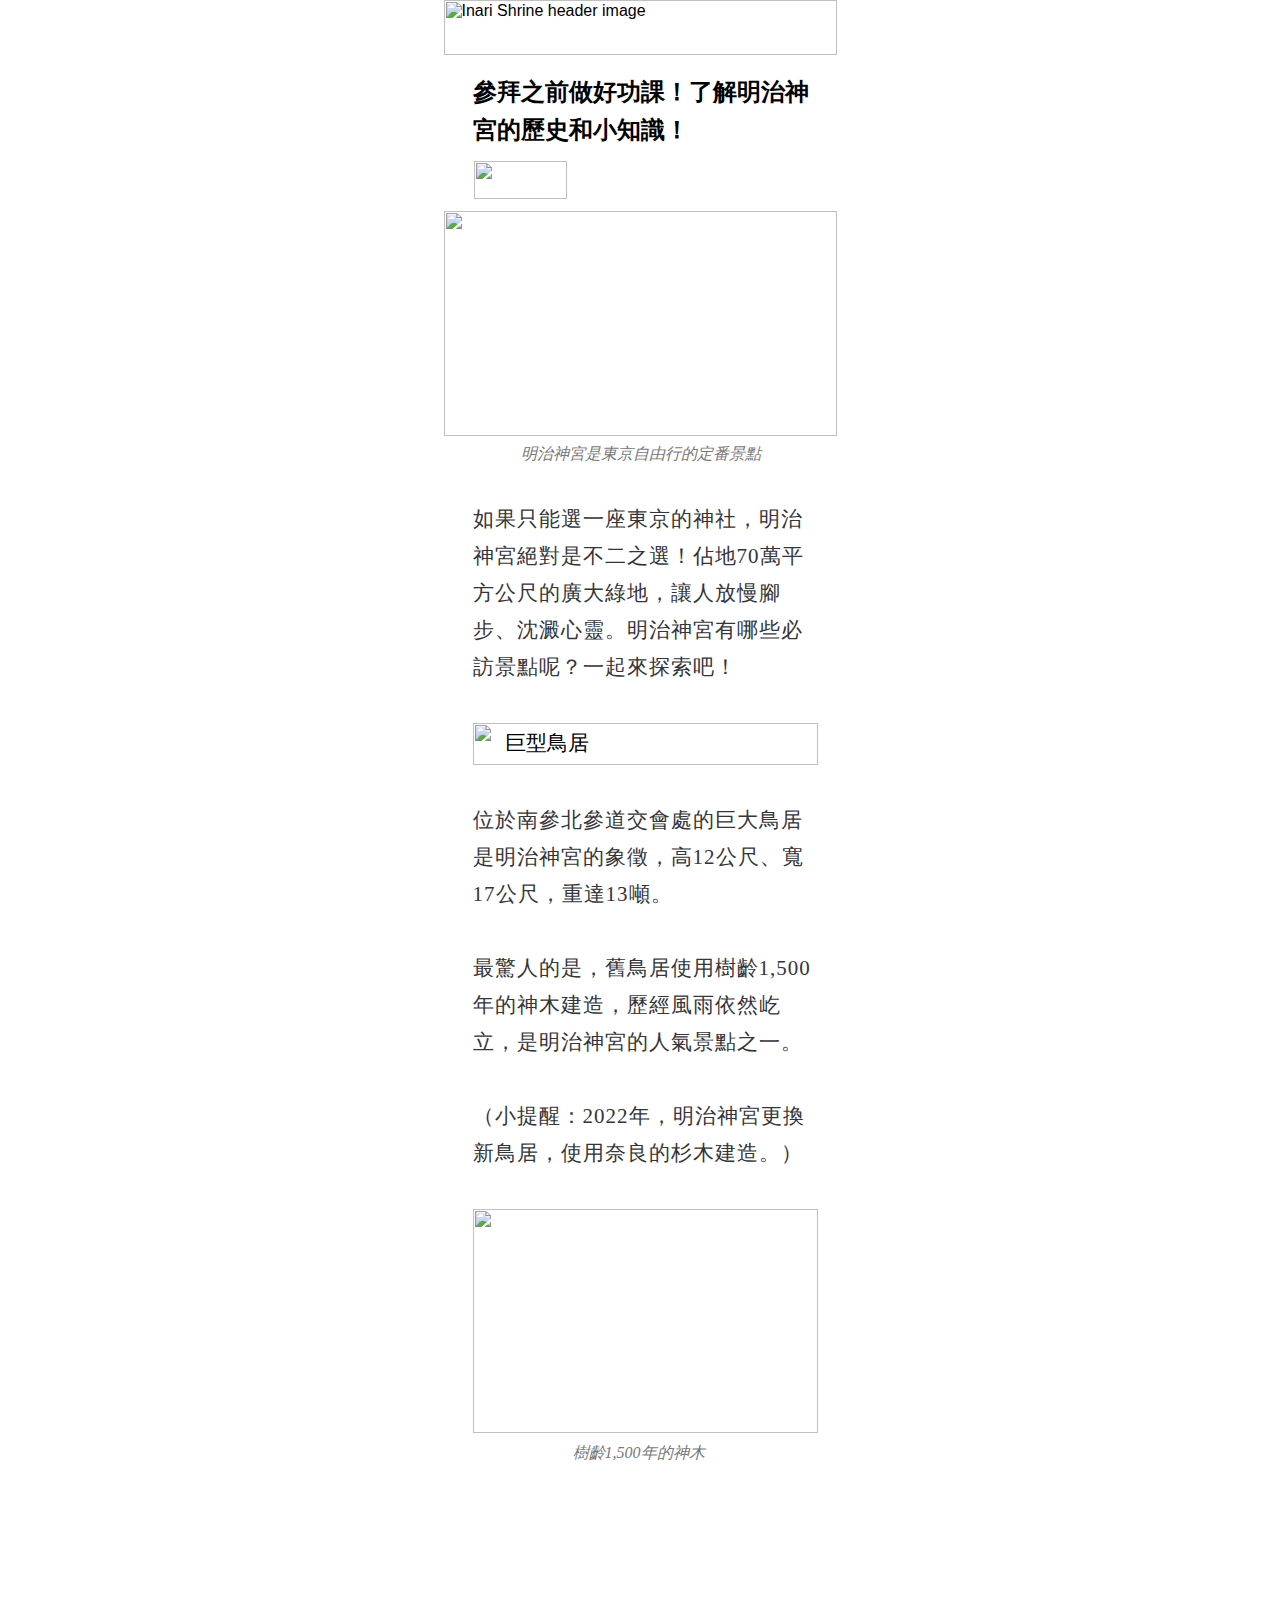
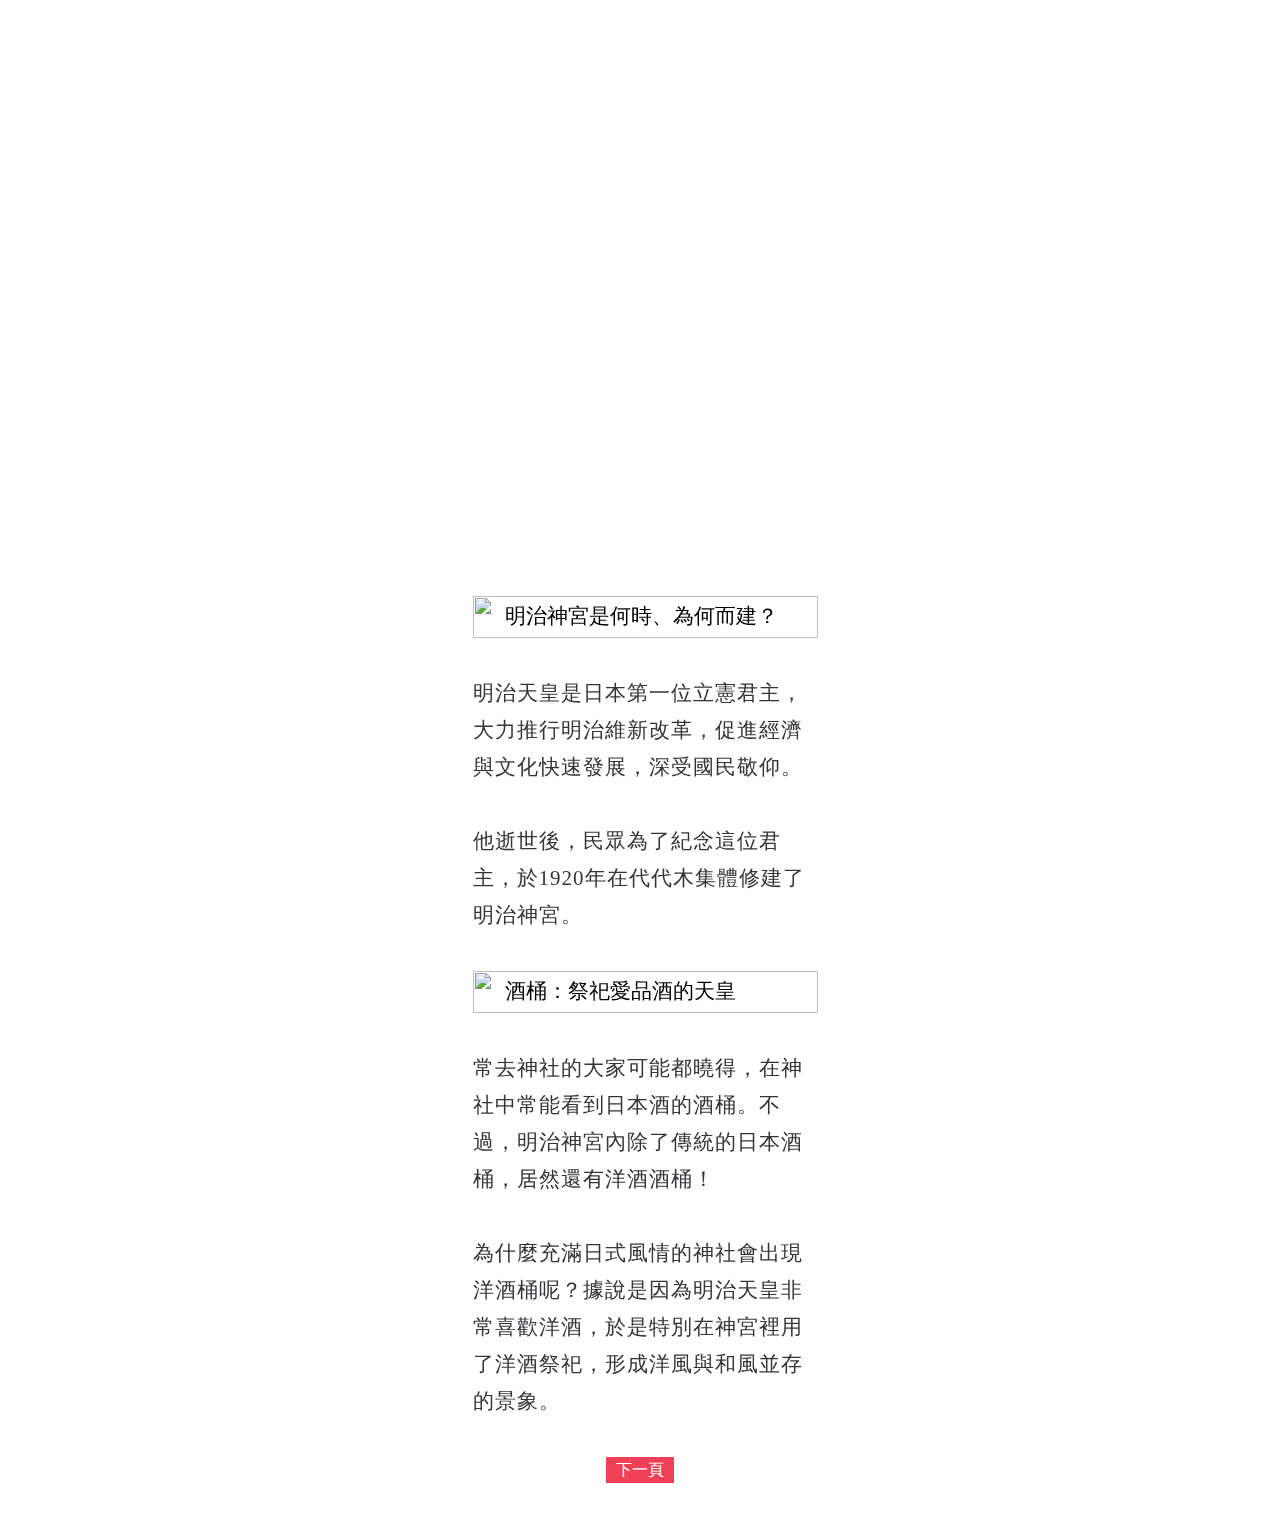
==== index.html @ 252c1ecc "Add files via upload" ====
<head>
  <meta charset="UTF-8">
  <meta name="viewport" content="width=device-width, initial-scale=1.0">
  <title>Responsive Page</title>
  <style>
    /* 確保網頁適配手機螢幕 */
    body {
      margin: 0;
      padding: 0;
      display: flex;
      justify-content: center; /* 水平置中 */
      align-items: flex-start; /* 垂直從上開始 */
      background-color: white;
      min-height: 100vh;
      font-family: Inter, sans-serif;
    }

    .container {
      width: 90%; /* 使用相對寬度，適配手機螢幕 */
      max-width: 400px; /* 最大寬度限制 */
      background-color: white;
      box-shadow: 0 4px 8px rgba(0, 0, 0, 0.1);
      border-radius: 8px;
      padding: 16px; /* 增加內邊距 */
      position: relative;
    }

    .header-image {
      width: 100%; /* 圖片寬度占滿容器 */
      height: auto; /* 保持比例 */
    }

    .title {
      margin-top: 16px;
      font-size: 24px;
      font-weight: 800;
      line-height: 1.5;
      color: black;
    }

    .section {
      margin-top: 32px;
    }

    .section img {
      width: 100%; /* 圖片自適應 */
      height: auto;
    }

    .section-title {
      margin-top: 8px;
      font-size: 20px;
      font-weight: 500;
      line-height: 1.5;
      color: black;
    }

    .paragraph {
      margin-top: 16px;
      font-size: 19px;
      line-height: 1.8;
      color: #343539;
    }

    .footer-button {
      margin-top: 32px;
      display: flex;
      justify-content: center;
      align-items: center;
      background-color: #F04055;
      color: white;
      padding: 8px 16px;
      border-radius: 4px;
      font-size: 16px;
      font-weight: 500;
      cursor: pointer;
    }

    .emphasize {
      display: block;
      margin-top: 8px;
      text-align: center;
      font-size: 16px;
      color: #787878;
    }
  </style>
</head>

<body id="firstPage">
  <link rel="stylesheet" href="style.css">

  <div class="whole page" style="top:0px; width: 393px; height: 3056px; position: relative; background: rgba(255, 255, 255, 0); z-index: 1;">
    <div class="top page" style="top:0px; width: 393px; height: 1476px; position: relative; background: rgb(255, 255, 255); z-index: 1;">
      <img style="width: 393px; height: 55px; left: 0px; top: 0px; position: absolute" src="https://cdn.builder.io/api/v1/image/assets/TEMP/c0e12db0146ae5eda21fd15da138c1729c8ce7e58db8d6dd79f7aed2c0afd6dd?apiKey=3f3c1c7993084232854145b8a1bdd3ac&" alt="Inari Shrine header image" class="header-image" />
      <div style="width: 345px; left: 29px; top: 73px; position: absolute; color: black; font-size: 24px; font-family: Inter; font-weight: 800; line-height: 38px; word-wrap: break-word">參拜之前做好功課！了解明治神宮的歷史和小知識！</div>
      <img style="width: 93px; height: 38px; left: 30px; top: 161px; position: absolute" src="https://cdn.builder.io/api/v1/image/assets/TEMP/b101c12961df758cd8a32d629f8478e08844d914c56a6f0a79fb50231c1658e6?apiKey=3f3c1c7993084232854145b8a1bdd3ac&" />
      <div style="width: 393px; height: 252.76px; left: 0px; top: 211px; position: absolute">
        <img style="width: 393px; height: 225px; left: 0px; top: 0px; position: absolute" src="https://cdn.builder.io/api/v1/image/assets%2F3f3c1c7993084232854145b8a1bdd3ac%2F9e7310d4f5694d2297939e5201d71fb4" />
        <em style="left: 77.08px; top: 237px; position: absolute; color: #787878; font-size: 16px; font-family: Inter; font-weight: 500; line-height: 12px; word-wrap: break-word">明治神宮是東京自由行的定番景點</em>
      </div>  
      <div style="width: 345px; left: 29px; top: 500.76px; position: absolute; color: #343539; font-size: 21px; font-family: Inter; font-weight: 500; line-height: 37px; letter-spacing: 1px; word-wrap: break-word">
        如果只能選一座東京的神社，明治神宮絕對是不二之選！佔地70萬平方公尺的廣大綠地，讓人放慢腳步、沈澱心靈。明治神宮有哪些必訪景點呢？一起來探索吧！<br/><br/>
      </div>
      <div style="width: 345px; height: 42px; left: 29px; top: 722.76px; position: absolute">
        <img style="width: 345px; height: 42px; left: 0px; top: 0px; position: absolute" src="https://i.imgur.com/kdS22DH.png" />
        <div style="left: 32px; top: 4px; position: absolute; color: black; font-size: 21px; font-family: Inter; font-weight: 500; line-height: 32px; word-wrap: break-word">巨型鳥居</div>
      </div>
      <div style="width: 345px; left: 29px; top: 801.76px; position: absolute; color: #343539; font-size: 21px; font-family: Inter; font-weight: 500; line-height: 37px; letter-spacing: 1px; word-wrap: break-word">
        位於南參北參道交會處的巨大鳥居是明治神宮的象徵，高12公尺、寬17公尺，重達13噸。<br/><br/>
        最驚人的是，舊鳥居使用樹齡1,500年的神木建造，歷經風雨依然屹立，是明治神宮的人氣景點之一。<br/><br/>
        （小提醒：2022年，明治神宮更換新鳥居，使用奈良的杉木建造。）
      </div>
      <div style="width: 345px; height: 251.79px; left: 29px; top: 1208.76px; position: absolute">
        <img style="width: 345px; height: 224.03px; left: 0px; top: 0px; position: absolute" src="https://cdn.builder.io/api/v1/image/assets%2F3f3c1c7993084232854145b8a1bdd3ac%2Fac33b8fa38a648b8a7bf4942c0b330e0" />
        <em style="left: 100px; top: 236.03px; position: absolute; color: #787878; font-size: 16px; font-family: Inter; font-weight: 500; line-height: 16px; word-wrap: break-word">樹齡1,500年的神木</em>
      </div>
    </div>
    <div class="transparent-section" style="z-index: 1;"><!-- 透明區域 --></div>
    
    <div class="bottom page" style="top:700px; width: 393px; height: 960px; position: relative; background: rgb(255, 255, 255); z-index: 1;">

      <div style="width: 345px; height: 42px; left: 29px; top: 20px; position: absolute">
        <img style="width: 345px; height: 42px; left: 0px; top: 0px; position: absolute" src="https://i.imgur.com/kdS22DH.png" />
        <div style="left: 32px; top: 4px; position: absolute; color: black; font-size: 21px; font-family: Inter; font-weight: 500; line-height: 32px; word-wrap: break-word">明治神宮是何時、為何而建？</div>
      </div>
      <div style="width: 345px; left: 29px; top: 99px; position: absolute; color: #343539; font-size: 21px; font-family: Inter; font-weight: 500; line-height: 37px; letter-spacing: 1px; word-wrap: break-word">
        明治天皇是日本第一位立憲君主，大力推行明治維新改革，促進經濟與文化快速發展，深受國民敬仰。<br/><br>
        他逝世後，民眾為了紀念這位君主，於1920年在代代木集體修建了明治神宮。<br/><br>
      </div>
      <div style="width: 345px; height: 42px; left: 29px; top: 395px; position: absolute">
        <img style="width: 345px; height: 42px; left: 0px; top: 0px; position: absolute" src="https://i.imgur.com/kdS22DH.png" />
        <div style="left: 32px; top: 4px; position: absolute; color: black; font-size: 21px; font-family: Inter; font-weight: 500; line-height: 32px; word-wrap: break-word"> 酒桶：祭祀愛品酒的天皇</div>
      </div>
      <div style="width: 345px; left: 29px; top: 474px; position: absolute; color: #343539; font-size: 21px; font-family: Inter; font-weight: 500; line-height: 37px; letter-spacing: 1px; word-wrap: break-word">
        常去神社的大家可能都曉得，在神社中常能看到日本酒的酒桶。不過，明治神宮內除了傳統的日本酒桶，居然還有洋酒酒桶！<br/><br>
        為什麼充滿日式風情的神社會出現洋酒桶呢？據說是因為明治天皇非常喜歡洋酒，於是特別在神宮裡用了洋酒祭祀，形成洋風與和風並存的景象。<br/><br>
      </div>
  
      <div id="nextPageButton" style="padding-left: 10px; padding-right: 10px; padding-top: 2px; padding-bottom: 2px; left: 162px; top: 881px; position: absolute; background: #F04055; justify-content: center; align-items: center; gap: 10px; display: inline-flex">
        <div style="color: white; font-size: 16px; font-family: Inter; font-weight: 500; line-height: 22px; word-wrap: break-word">下一頁</div>
      </div>
  </div>
  </div>

  <div class="ad-popup" id="adPopup">
    <img src="https://cdn.builder.io/api/v1/image/assets%2F3f3c1c7993084232854145b8a1bdd3ac%2Fe7aec62b720d4b3a86a5f63d480d2674" alt="廣告圖片" />
  </div>

  <script src="main.js"></script>

</body>
---- style.css ----
/* 透明區域 */
.transparent-section {
  position: absolute;
  top: 1421px;
  height: 711px; /* 控制透明區域大小 */
  width: 393px;
  background: transparent; /* 透明背景，讓底層廣告可見 */
}

/* 廣告彈窗樣式 */
.ad-popup {
  position: fixed;
  width: 100%; /* 容器寬度占營幕的 90% */
  height:602;
  max-width: 335px; /* 最大寬度不超過 400px */
  top: 50%;
  left: 50%;
  transform: translate(-50%, -50%);
  background: #fff;
  box-shadow: 0 4px 8px rgba(0, 0, 0, 0.2);
  padding: 0px;
  /*border-radius: 8px;*/
  opacity: 1; /* 初始不透明 */
  z-index: 0;
  text-align: center;
}

/* 圖片樣式 */

.ad-popup img {
    width: 100%; /* 將圖片寬度設為容器的 100% */
    max-width: 335px; /* 設置最大寬度，防止圖片過大 */
    height:602;
    height: auto; /* 保持圖片比例縮放 */
    display: block;
    margin: 0 auto; /* 讓圖片居中 */
}

.ad-popup p {
  margin: 0 0 10px;
}

.ad-popup.active {
    opacity: 1; /* 完全顯示 */
}


#adPopup button:hover {
  background: #d32f2f;
}

#nextPageButton {
  cursor: pointer; /* 鼠標變成點擊手勢 */
}

#lastPageButton {
  cursor: pointer; /* 鼠標變成點擊手勢 */
}
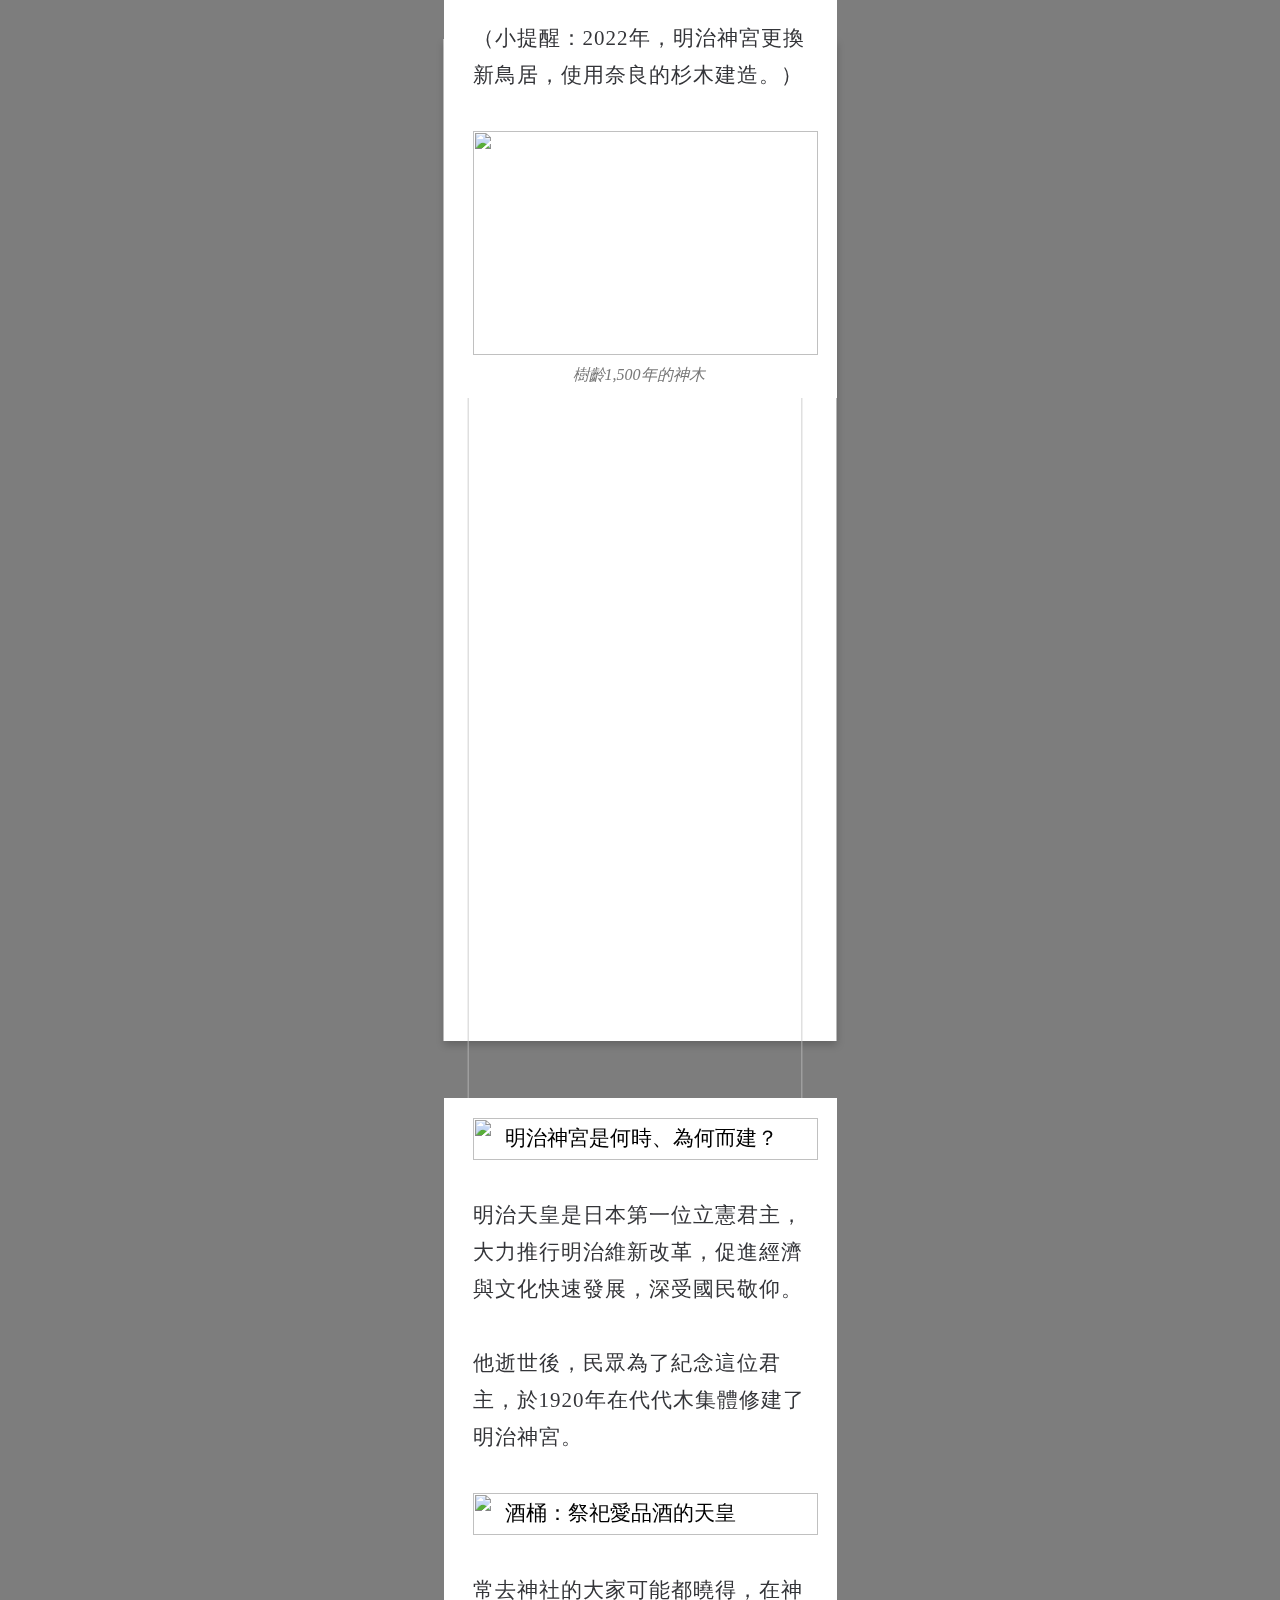
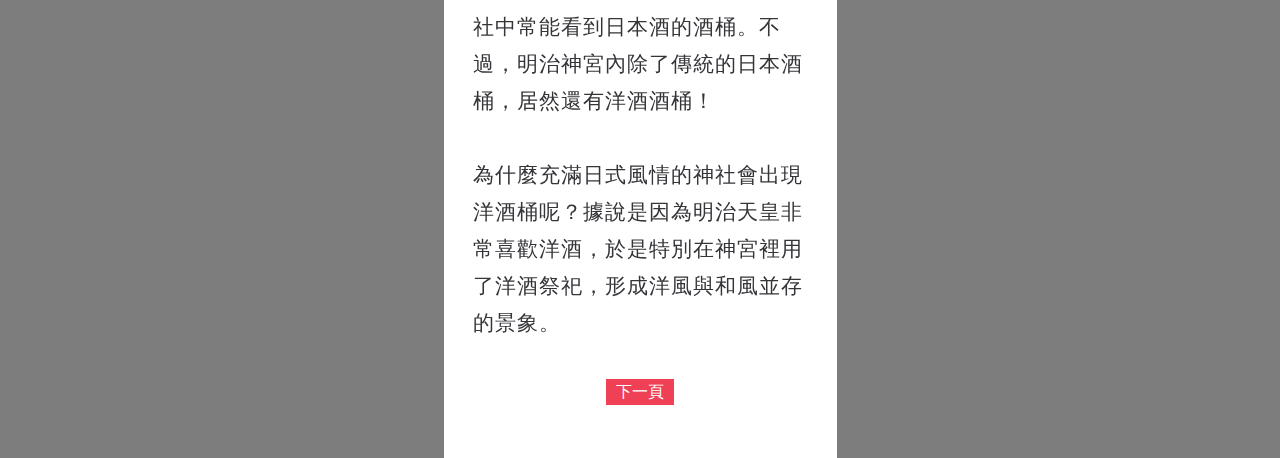
==== commit 2f2e8665: "Add files via upload" ====
--- a/index.html
+++ b/index.html
@@ -1,7 +1,7 @@
 <head>
   <meta charset="UTF-8">
   <meta name="viewport" content="width=device-width, initial-scale=1.0">
-  <title>Responsive Page</title>
+  <title>07明治神宮</title>
   <style>
     /* 確保網頁適配手機螢幕 */
     body {
@@ -115,7 +115,8 @@
         <em style="left: 100px; top: 236.03px; position: absolute; color: #787878; font-size: 16px; font-family: Inter; font-weight: 500; line-height: 16px; word-wrap: break-word">樹齡1,500年的神木</em>
       </div>
     </div>
-    <div class="transparent-section" style="z-index: 1;"><!-- 透明區域 --></div>
+
+    <div class="transparent-section" style="height: 620px; z-index: 1; background: rgba(255, 255, 255, 0);"><!-- 透明區域 --></div>
     
     <div class="bottom page" style="top:700px; width: 393px; height: 960px; position: relative; background: rgb(255, 255, 255); z-index: 1;">
 
@@ -142,8 +143,8 @@
   </div>
   </div>
 
-  <div class="ad-popup" id="adPopup">
-    <img src="https://cdn.builder.io/api/v1/image/assets%2F3f3c1c7993084232854145b8a1bdd3ac%2Fe7aec62b720d4b3a86a5f63d480d2674" alt="廣告圖片" />
+  <div class="ad-popup" id="adPopup" >
+    <img src="https://cdn.builder.io/api/v1/image/assets%2F3f3c1c7993084232854145b8a1bdd3ac%2Fd418c27416714ae7a51ad3eaba536536" alt="廣告圖片" />
   </div>
 
   <script src="main.js"></script>
--- a/style.css
+++ b/style.css
@@ -1,3 +1,16 @@
+body {
+  width: 100%; /* 容器寬度占營幕的 90% */
+  max-width: 1920px; /* 最大寬度不超過 400px */
+  margin: 0;
+  padding: 0;
+  display: flex;
+  justify-content: center; /* 水平置中 */
+  align-items: center; /* 垂直置中 */
+  background-color: rgb(125, 125, 125); /* 設定黑色背景 */
+  min-height: 100vh;
+  font-family: Inter, sans-serif;
+}
+
 /* 透明區域 */
 .transparent-section {
   position: absolute;
@@ -11,9 +24,9 @@
 .ad-popup {
   position: fixed;
   width: 100%; /* 容器寬度占營幕的 90% */
-  height:602;
-  max-width: 335px; /* 最大寬度不超過 400px */
-  top: 50%;
+  height:1002;
+  max-width: 393px; /* 最大寬度不超過 400px */
+  top: 60%;
   left: 50%;
   transform: translate(-50%, -50%);
   background: #fff;
@@ -27,13 +40,16 @@
 
 /* 圖片樣式 */
 
-.ad-popup img {
-    width: 100%; /* 將圖片寬度設為容器的 100% */
-    max-width: 335px; /* 設置最大寬度，防止圖片過大 */
-    height:602;
-    height: auto; /* 保持圖片比例縮放 */
-    display: block;
-    margin: 0 auto; /* 讓圖片居中 */
+.ad-popup img {  
+  position: absolute;
+  top:100px;
+  left:24px;
+  width: 100%; /* 將圖片寬度設為容器的 100% */
+  max-width: 335px; /* 設置最大寬度，防止圖片過大 */
+  height:602;
+  height: auto; /* 保持圖片比例縮放 */
+  display: block;
+  margin: 0 auto; /* 讓圖片居中 */
 }
 
 .ad-popup p {
